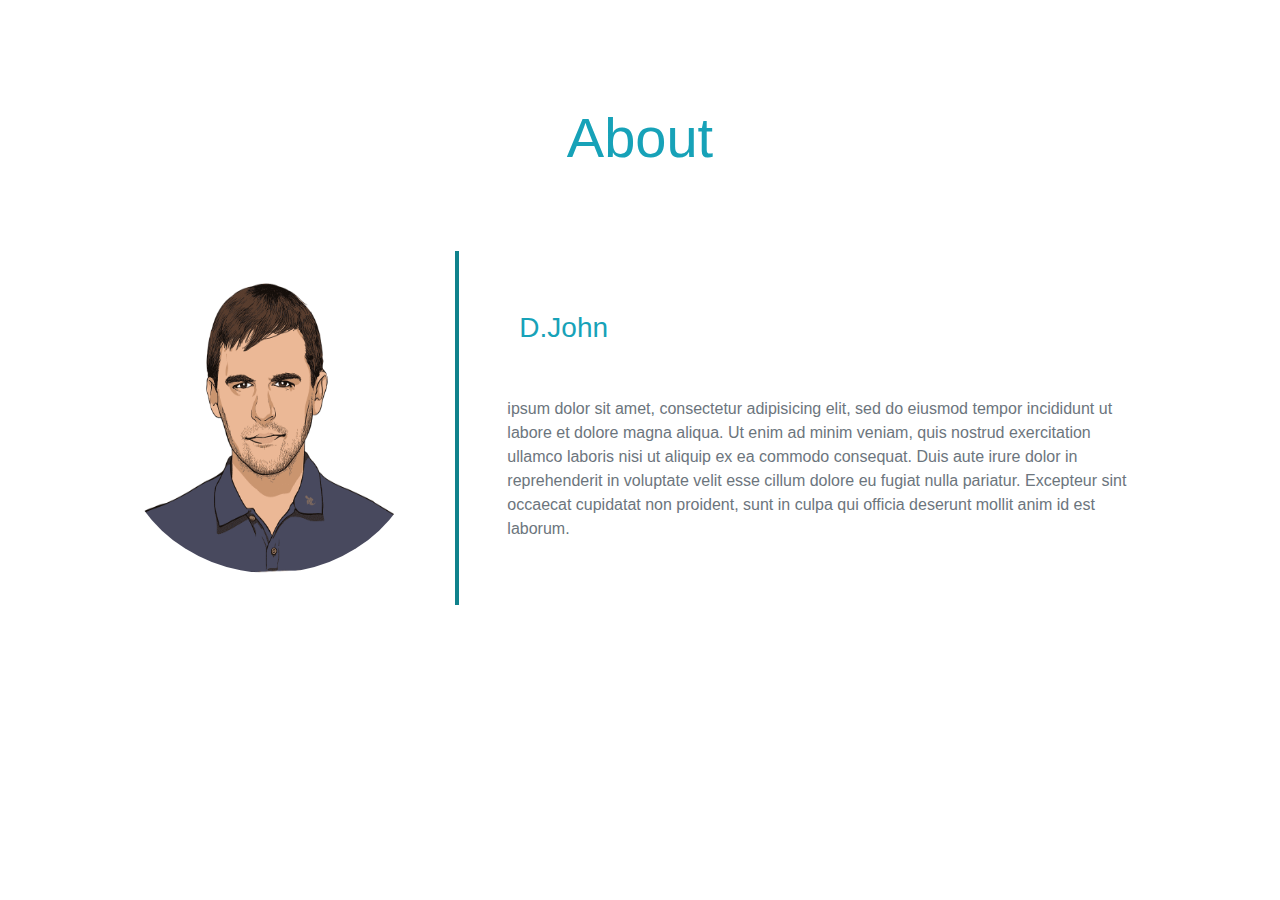
==== ejercicio-site1/about.html @ 39175988 "Completada página about" ====
<!doctype html>
<html lang="es">
  <head>
    <title>About</title>
    <meta charset="utf-8">
    <meta name="viewport" content="width=device-width, initial-scale=1, shrink-to-fit=no">
    <link rel="stylesheet" href="https://stackpath.bootstrapcdn.com/bootstrap/4.3.1/css/bootstrap.min.css" integrity="sha384-ggOyR0iXCbMQv3Xipma34MD+dH/1fQ784/j6cY/iJTQUOhcWr7x9JvoRxT2MZw1T" crossorigin="anonymous">
    <style>
        *{
            padding: 1em;
            position: relative;
        }
        img{
            height: 100%;
            width: 100%;
            border-radius: 50%
        }

        .desc{
            padding: 2em;
            border-left:4px solid #10828C;
        }

    </style>
</head>
  <body>
    <script src="https://code.jquery.com/jquery-3.3.1.slim.min.js" integrity="sha384-q8i/X+965DzO0rT7abK41JStQIAqVgRVzpbzo5smXKp4YfRvH+8abtTE1Pi6jizo" crossorigin="anonymous"></script>
    <script src="https://cdnjs.cloudflare.com/ajax/libs/popper.js/1.14.7/umd/popper.min.js" integrity="sha384-UO2eT0CpHqdSJQ6hJty5KVphtPhzWj9WO1clHTMGa3JDZwrnQq4sF86dIHNDz0W1" crossorigin="anonymous"></script>
    <script src="https://stackpath.bootstrapcdn.com/bootstrap/4.3.1/js/bootstrap.min.js" integrity="sha384-JjSmVgyd0p3pXB1rRibZUAYoIIy6OrQ6VrjIEaFf/nJGzIxFDsf4x0xIM+B07jRM" crossorigin="anonymous"></script>
  
    <div class="container">
        <h3 class="display-4 text-center text-info">About</h3>
        <div class="row">
            <div class="col-lg-4 col-md-4 col-sm-12">
             <img src="pics/empresario.png" class="img-circle">
            </div>
            <div class="col-lg-8 col-md-8 col-sm-12 desc">
              
             <h3 class="text-info">D.John</h3>
             <p class="text-muted">
                ipsum dolor sit amet, consectetur adipisicing elit, sed do eiusmod
              tempor incididunt ut labore et dolore magna aliqua. Ut enim ad minim veniam,
              quis nostrud exercitation ullamco laboris nisi ut aliquip ex ea commodo
              consequat. Duis aute irure dolor in reprehenderit in voluptate velit esse
              cillum dolore eu fugiat nulla pariatur. Excepteur sint occaecat cupidatat non
              proident, sunt in culpa qui officia deserunt mollit anim id est laborum.
             </p>
            </div>
        </div>
    </div>
  </body>
</html>
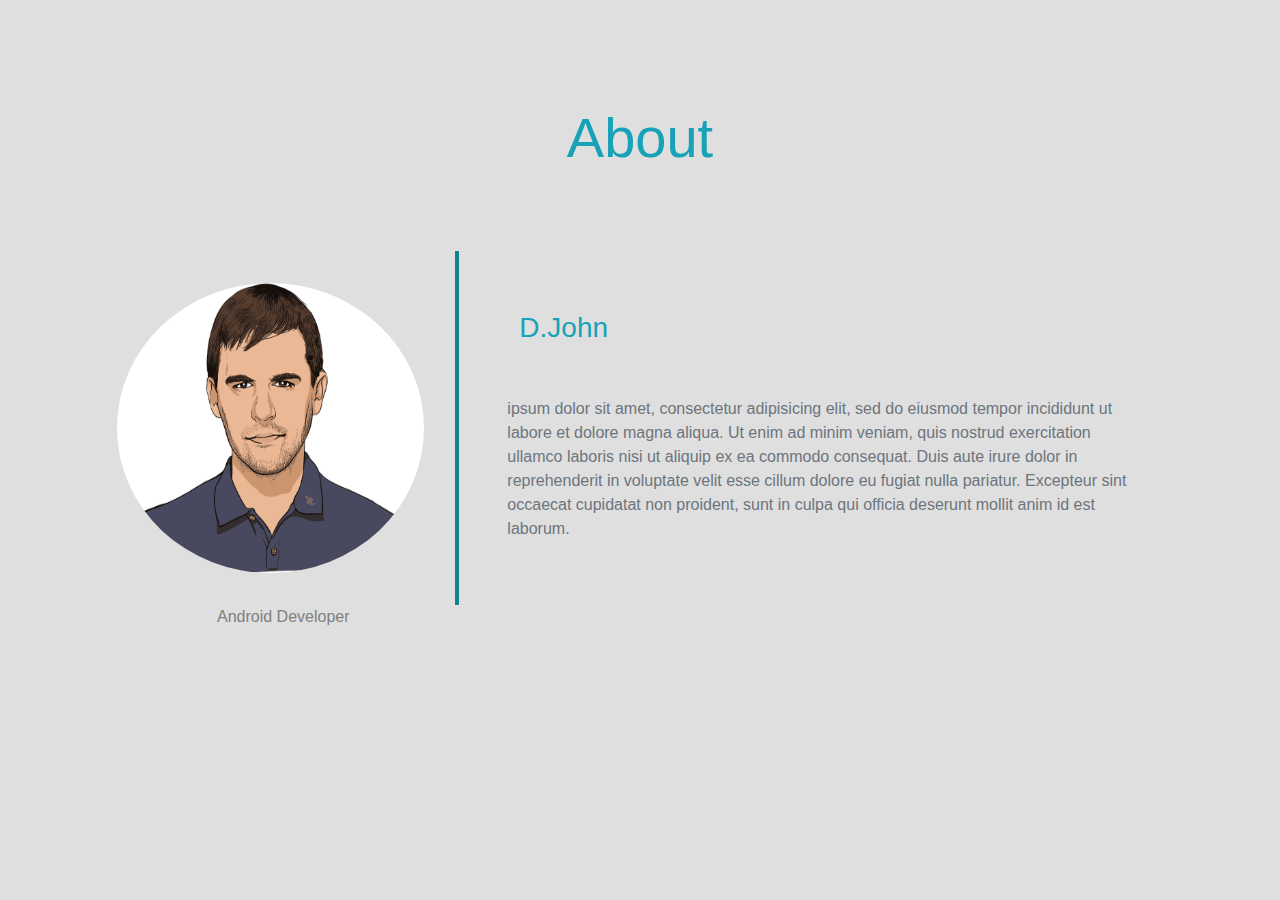
==== commit d78128fb: "Añadidos retoques página about" ====
--- a/ejercicio-site1/about.html
+++ b/ejercicio-site1/about.html
@@ -10,6 +10,11 @@
             padding: 1em;
             position: relative;
         }
+
+        body{
+            background-color: rgb(223, 223, 223);
+        }
+
         img{
             height: 100%;
             width: 100%;
@@ -19,6 +24,13 @@
         .desc{
             padding: 2em;
             border-left:4px solid #10828C;
+        }
+
+        span{
+            position: absolute; 
+            left: 115px; 
+            display: block; 
+            color: gray; 
         }
 
     </style>
@@ -33,6 +45,7 @@
         <div class="row">
             <div class="col-lg-4 col-md-4 col-sm-12">
              <img src="pics/empresario.png" class="img-circle">
+             <span class="text-justify">Android Developer</span> 
             </div>
             <div class="col-lg-8 col-md-8 col-sm-12 desc">
               
